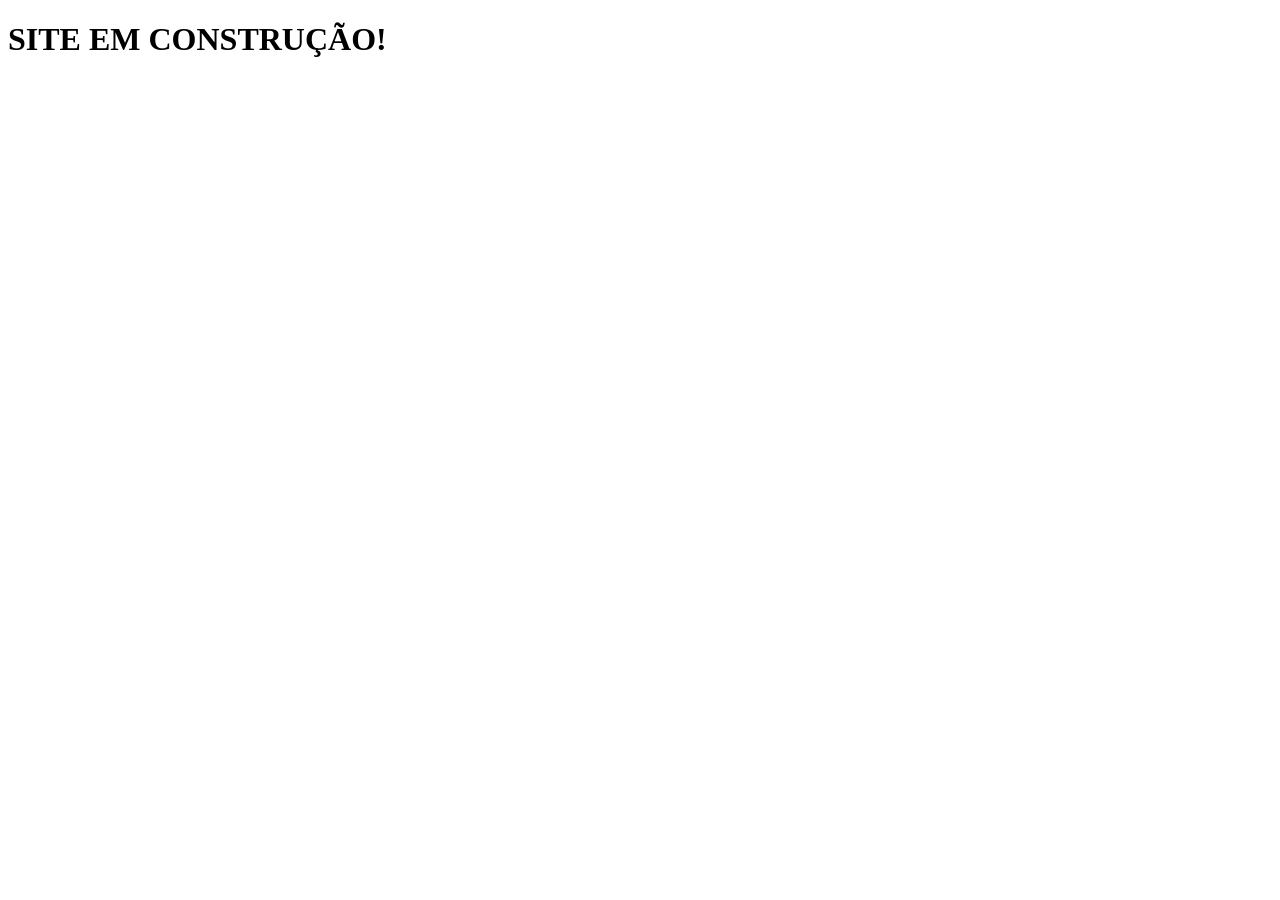
==== html/aleatorios.html @ 80ab52ec "a" ====
<!DOCTYPE html>
<html lang="pt-br">
<head>
    <meta charset="UTF-8">
    <meta name="viewport" content="width=device-width, initial-scale=1.0">
    <title>Aleátorio</title>
</head>
<body>
    <h1>SITE EM CONSTRUÇÃO!</h1>
</body>
</html>
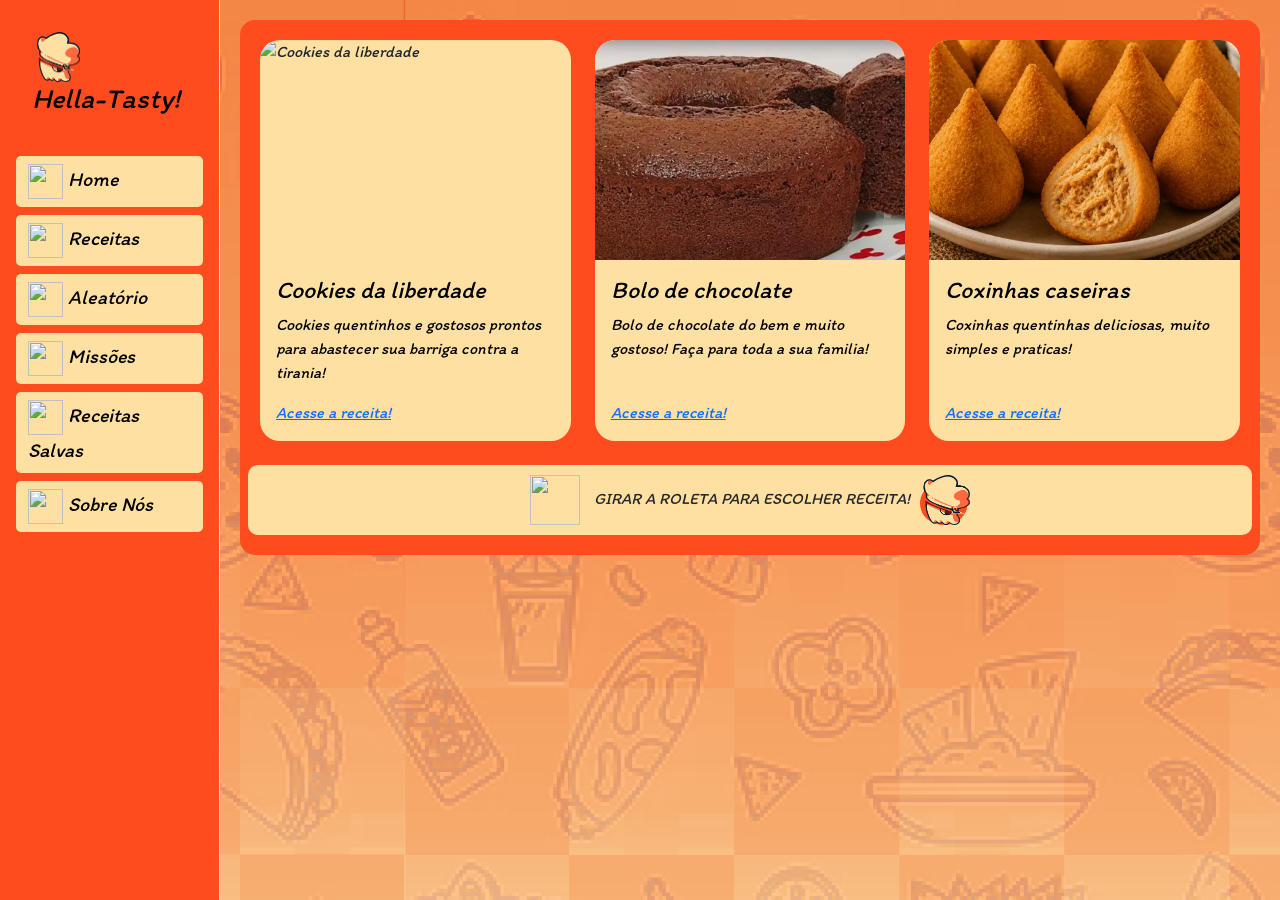
==== commit 1666131c: "a" ====
--- a/html/aleatorios.html
+++ b/html/aleatorios.html
@@ -1,11 +1,114 @@
 <!DOCTYPE html>
 <html lang="pt-br">
 <head>
-    <meta charset="UTF-8">
-    <meta name="viewport" content="width=device-width, initial-scale=1.0">
-    <title>Aleátorio</title>
+  <meta charset="UTF-8">
+  <meta name="viewport" content="width=device-width, initial-scale=1.0">
+  <title>Aleatório</title>
+  <link rel="shortcut icon" href="../img/logo.png" type="image/x-icon">
+  <link rel="preconnect" href="https://fonts.googleapis.com">
+  <link rel="preconnect" href="https://fonts.gstatic.com" crossorigin>
+  <link href="https://fonts.googleapis.com/css2?family=Itim&display=swap" rel="stylesheet">
+  <link href="https://cdn.jsdelivr.net/npm/bootstrap@5.3.8/dist/css/bootstrap.min.css" rel="stylesheet"
+    integrity="sha384-sRIl4kxILFvY47J16cr9ZwB07vP4J8+LH7qKQnuqkuIAvNWLzeN8tE5YBujZqJLB" crossorigin="anonymous">
+  <script src="https://cdn.jsdelivr.net/npm/bootstrap@5.3.8/dist/js/bootstrap.bundle.min.js"
+    integrity="sha384-FKyoEForCGlyvwx9Hj09JcYn3nv7wiPVlz7YYwJrWVcXK/BmnVDxM+D2scQbITxI"
+    crossorigin="anonymous"></script>
+  <link rel="stylesheet" href="../css/aleatoria.css">
 </head>
 <body>
-    <h1>SITE EM CONSTRUÇÃO!</h1>
+  <header>
+    <button class="btn btn-dark d-lg-none m-2" type="button" data-bs-toggle="offcanvas" data-bs-target="#sidebarLateral"
+      aria-controls="sidebarLateral">
+      <span class="navbar-toggler-icon" style="filter: invert(1);"></span> Menu
+    </button>
+
+    <div class="offcanvas-lg offcanvas-start border-end vh-100 p-3" tabindex="-1" id="sidebarLateral"
+      aria-labelledby="sidebarLateralLabel" style="width: 220px; position: fixed; top: 0; left: 0; z-index: 1050;">
+      <div class="offcanvas-header d-flex justify-content-between align-items-center w-100">
+        <a class="navbar-brand text-white text-decoration-none" href="index.html">
+          <img src="../img/logo.png" id="logo" alt="logo do site" style="max-height: 50px;">
+          <h3>Hella-Tasty!</h3>
+        </a>
+        <button type="button" class="btn-close btn-close-white d-lg-none" data-bs-dismiss="offcanvas"
+          data-bs-target="#sidebarLateral" aria-label="Close"></button>
+      </div>
+
+      <div class="offcanvas-body d-flex flex-column justify-content-between h-100 mt-3 p-0">
+        <ul class="navbar-nav flex-column w-100 mb-auto">
+          <li class="nav-item mb-2">
+            <a class="nav-link active" aria-current="page" href="index.html">
+              <img src="https://cdn-icons-png.flaticon.com/512/25/25694.png" class="icones" alt=""> Home
+            </a>
+          </li>
+          <li class="nav-item mb-2">
+            <a class="nav-link" href="../html/receitas.html">
+              <img src="https://cdn-icons-png.flaticon.com/512/483/483845.png" class="icones" alt=""> Receitas
+            </a>
+          </li>
+          <li class="nav-item mb-2">
+            <a class="nav-link" href="../html/aleatorios.html">
+              <img src="https://www.svgrepo.com/show/322962/perspective-dice-six-faces-random.svg" class="icones" alt=""> Aleatório
+            </a>
+          </li>
+          <li class="nav-item mb-2">
+            <a class="nav-link" href="../html/missoes.html">
+              <img src="https://cdn-icons-png.flaticon.com/512/649/649126.png" class="icones" alt=""> Missões
+            </a>
+          </li>
+          <li class="nav-item mb-2">
+            <a class="nav-link" href="../html/resalvas.html">
+              <img src="https://cdn-icons-png.flaticon.com/512/1828/1828961.png" class="icones" alt=""> Receitas Salvas
+            </a>
+          </li>
+          <li class="nav-item mb-2">
+            <a class="nav-link" href="../html/sobre.html">
+              <img src="https://cdn-icons-png.flaticon.com/512/6421/6421323.png" class="icones" alt=""> Sobre Nós
+            </a>
+          </li>
+        </ul>
+      </div>
+    </div>
+  </header>
+
+  <main>
+    <div class="row g-4">
+      <div class="col-12 col-md-6 col-lg-4">
+        <section class="card card-main h-100">
+          <img src="https://preview.redd.it/i-did-the-thing-v0-kyp98ka40zxh1.jpeg?width=640&crop=smart&auto=webp&s=8627cff0487a6a003ca7d8e90038e464f5ab1fe8" class="card-img-top" alt="Cookies da liberdade">
+          <div class="card-body d-flex flex-column">
+            <h4 class="card-main-title">Cookies da liberdade</h4>
+            <p class="card-main-text">Cookies quentinhos e gostosos prontos para abastecer sua barriga contra a tirania!</p>
+            <a href="receitas.html" class="mt-auto">Acesse a receita!</a>
+          </div>
+        </section>
+      </div>
+
+      <div class="col-12 col-md-6 col-lg-4">
+        <section class="card card-main h-100">
+          <img src="../img/bolo.webp" class="card-img-top" alt="Cookies da liberdade">
+          <div class="card-body d-flex flex-column">
+            <h4 class="card-main-title">Bolo de chocolate</h4>
+            <p class="card-main-text">Bolo de chocolate do bem e muito gostoso! Faça para toda a sua familia!</p>
+            <a href="receitas.html" class="mt-auto">Acesse a receita!</a>
+          </div>
+        </section>
+      </div>
+
+      <div class="col-12 col-md-6 col-lg-4">
+        <section class="card card-main h-100">
+          <img src="../img/coxinha.webp" class="card-img-top" alt="Cookies da liberdade">
+          <div class="card-body d-flex flex-column">
+            <h4 class="card-main-title">Coxinhas caseiras</h4>
+            <p class="card-main-text">Coxinhas quentinhas deliciosas, muito simples e praticas!</p>
+            <a href="receitas.html" class="mt-auto">Acesse a receita!</a>
+          </div>
+        </section>
+      </div>
+      <div id="butao">
+        <img src="https://www.svgrepo.com/show/322962/perspective-dice-six-faces-random.svg" class="icone" alt="">
+        GIRAR A ROLETA PARA ESCOLHER RECEITA!<img src="../img/logo.png" class="icone"></div>
+    </div>
+
+  </main>
 </body>
 </html>
--- a/css/aleatoria.css
+++ b/css/aleatoria.css
@@ -0,0 +1,179 @@
+* {
+  margin: 0;
+  padding: 0;
+  box-sizing: border-box;
+}
+
+#sidebarLateral {
+  background-color: #FF4C1F !important;
+  color: #fff;
+}
+
+#sidebarLateral h3 {
+  color: #000000;
+}
+
+#sidebarLateral .nav-link {
+  color: #000000 !important;
+  font-size: 20px;
+  background-color: #FFE0A3;
+  border-radius: 5px;
+  padding: 8px 12px;
+}
+
+#sidebarLateral .nav-link:hover {
+  background-color: rgba(0, 0, 0, 0.1);
+}
+
+body {
+  background-image: url(../img/wallpaper.png);
+  background-color: #FF4C1F;
+  font-family: "Itim", cursive;
+  font-style: italic;
+}
+
+#logo {
+  height: 100px;
+  width: 50px;
+  object-fit: contain;
+}
+
+.pesquisa {
+  margin-left: 220px;
+  padding: 10px 20px;
+  height: 60px;
+  background-color: #FF4C1F;
+  border-radius: 50px;
+}
+
+.icones {
+  height: 35px;
+  width: 35px;
+  transition: padding 0.2s ease;
+}
+
+.icones:hover {
+  padding: 7px;
+}
+
+main {
+  background-color: #FF4C1F;
+  border-radius: 15px;
+  padding: 20px;
+  margin: 16px;
+}
+
+@media (min-width: 992px) {
+  main, .conteudo-principal {
+    margin-left: 240px;
+    margin-right: 20px;
+    margin-top: 20px;
+    width: auto;
+  }
+}
+
+footer {
+  background-color: black;
+  color: white;
+  font-size: 38px;
+  text-align: center;
+  width: 100%;
+  margin-top: 30px;
+  padding: 30px;
+}
+
+.mini {
+  height: 45px;
+  width: 45px;
+  margin-left: 5px;
+  transition: padding 0.3s ease;
+}
+
+.mini:hover {
+  padding: 5px;
+}
+
+.card {
+  overflow: hidden;
+  border-radius: 20px;
+  border: none;
+  position: relative;
+  display: flex;
+  flex-direction: column;
+  transition: transform 0.25s ease, box-shadow 0.25s ease;
+}
+
+.card:hover {
+  transform: translateY(-5px);
+  box-shadow: 0 8px 18px rgba(0, 0, 0, 0.25);
+}
+
+.card-img-top {
+  height: 220px;
+  width: 100%;
+  object-fit: cover;
+  object-position: center;
+}
+
+.card-title {
+  color: white;
+}
+
+.card-text1 {
+  color: white;
+}
+
+.card-img1 {
+  height: 220px;
+  width: 200px;
+  object-fit: cover;
+  object-position: center;
+}
+
+.card-img-overlay {
+  background: rgba(0, 0, 0, 0.4);
+  display: flex;
+  flex-direction: column;
+  justify-content: flex-end;
+}
+
+.card-title, .card-text1 {
+  color: #fff !important;
+}
+
+@media (max-width: 768px) {
+  .card-img1, .card-img-top {
+    height: 180px;
+  }
+}
+
+.card-main {
+  background-color: #FFE0A3;
+  width: 100%;
+}
+
+.card-main-title {
+  color: black;
+}
+
+.card-main-text {
+  color: rgb(0, 0, 0);
+}
+
+#butao{
+    background-color: #FFE0A3;
+    border-radius: 10px;
+    text-align: center;
+}
+#butao:hover{
+    padding: 5px;
+    transition: 0.5s;
+}
+
+.icone{
+  height: 50px;
+  width: 50px;
+  transition: padding 0.2s ease;
+  margin: 10px;
+
+}
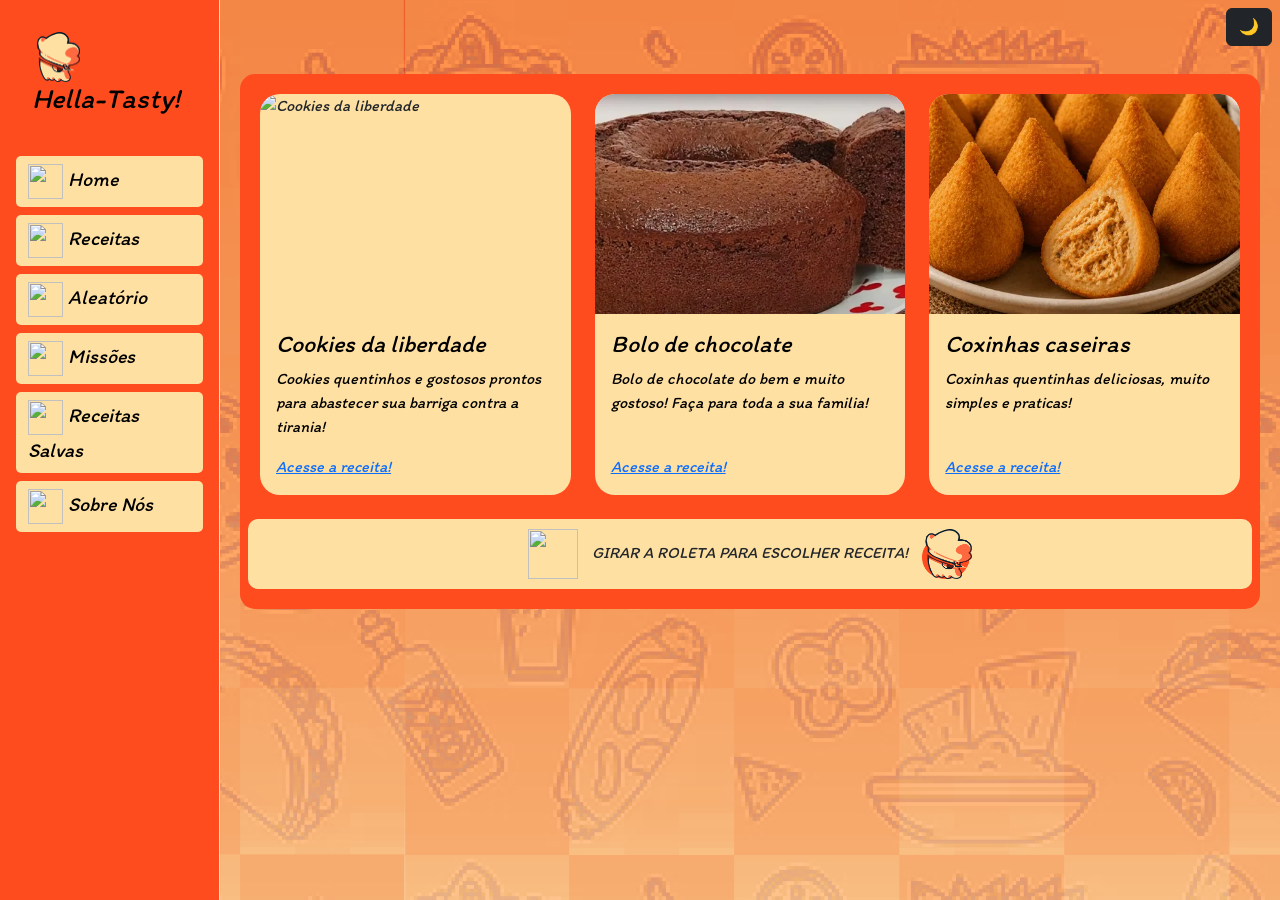
==== commit 8f2ca89e: "modo escuro" ====
--- a/html/aleatorios.html
+++ b/html/aleatorios.html
@@ -17,10 +17,16 @@
 </head>
 <body>
   <header>
-    <button class="btn btn-dark d-lg-none m-2" type="button" data-bs-toggle="offcanvas" data-bs-target="#sidebarLateral"
-      aria-controls="sidebarLateral">
-      <span class="navbar-toggler-icon" style="filter: invert(1);"></span> Menu
-    </button>
+    <div class="d-flex justify-content-between align-items-center p-2">
+      <button class="btn btn-dark d-lg-none" type="button" data-bs-toggle="offcanvas" data-bs-target="#sidebarLateral"
+        aria-controls="sidebarLateral">
+        <span class="navbar-toggler-icon" style="filter: invert(1);"></span> Menu
+      </button>
+
+      <button type="button" onclick="modoNoturno()" id="btnTema" class="btn btn-dark ms-auto">
+        🌙
+      </button>
+    </div>
 
     <div class="offcanvas-lg offcanvas-start border-end vh-100 p-3" tabindex="-1" id="sidebarLateral"
       aria-labelledby="sidebarLateralLabel" style="width: 220px; position: fixed; top: 0; left: 0; z-index: 1050;">
@@ -85,7 +91,7 @@
 
       <div class="col-12 col-md-6 col-lg-4">
         <section class="card card-main h-100">
-          <img src="../img/bolo.webp" class="card-img-top" alt="Cookies da liberdade">
+          <img src="../img/bolo.webp" class="card-img-top" alt="Bolo de chocolate">
           <div class="card-body d-flex flex-column">
             <h4 class="card-main-title">Bolo de chocolate</h4>
             <p class="card-main-text">Bolo de chocolate do bem e muito gostoso! Faça para toda a sua familia!</p>
@@ -96,7 +102,7 @@
 
       <div class="col-12 col-md-6 col-lg-4">
         <section class="card card-main h-100">
-          <img src="../img/coxinha.webp" class="card-img-top" alt="Cookies da liberdade">
+          <img src="../img/coxinha.webp" class="card-img-top" alt="Coxinhas caseiras">
           <div class="card-body d-flex flex-column">
             <h4 class="card-main-title">Coxinhas caseiras</h4>
             <p class="card-main-text">Coxinhas quentinhas deliciosas, muito simples e praticas!</p>
@@ -104,11 +110,34 @@
           </div>
         </section>
       </div>
+
       <div id="butao">
         <img src="https://www.svgrepo.com/show/322962/perspective-dice-six-faces-random.svg" class="icone" alt="">
-        GIRAR A ROLETA PARA ESCOLHER RECEITA!<img src="../img/logo.png" class="icone"></div>
+        GIRAR A ROLETA PARA ESCOLHER RECEITA!
+        <img src="../img/logo.png" class="icone" alt="">
+      </div>
     </div>
+  </main>
 
-  </main>
+  <script>
+    const btnTema = document.getElementById("btnTema");
+
+    function aplicarTema(ativo) {
+      document.body.classList.toggle("dark-mode", ativo);
+      if (btnTema) {
+        btnTema.textContent = ativo ? "☀️" : "🌙";
+      }
+    }
+
+    function modoNoturno() {
+      const ativado = !document.body.classList.contains("dark-mode");
+      aplicarTema(ativado);
+      localStorage.setItem("hellaTastyDarkMode", ativado ? "1" : "0");
+    }
+
+    if (localStorage.getItem("hellaTastyDarkMode") === "1") {
+      aplicarTema(true);
+    }
+  </script>
 </body>
 </html>
--- a/css/aleatoria.css
+++ b/css/aleatoria.css
@@ -30,6 +30,7 @@
   background-color: #FF4C1F;
   font-family: "Itim", cursive;
   font-style: italic;
+  transition: background-color 0.25s ease, color 0.25s ease;
 }
 
 #logo {
@@ -160,20 +161,78 @@
   color: rgb(0, 0, 0);
 }
 
-#butao{
-    background-color: #FFE0A3;
-    border-radius: 10px;
-    text-align: center;
-}
-#butao:hover{
-    padding: 5px;
-    transition: 0.5s;
-}
-
-.icone{
+#butao {
+  background-color: #FFE0A3;
+  border-radius: 10px;
+  text-align: center;
+  cursor: pointer;
+}
+
+#butao:hover {
+  padding: 5px;
+  transition: 0.5s;
+}
+
+.icone {
   height: 50px;
   width: 50px;
   transition: padding 0.2s ease;
   margin: 10px;
-
+}
+
+/* --- MODO ESCURO --- */
+body.dark-mode {
+  background-image: none;
+  background-color: #121212;
+  color: #f1f1f1;
+}
+
+body.dark-mode main {
+  background-color: #1b1b1b;
+}
+
+body.dark-mode .card-main {
+  background-color: #2b2b2b;
+}
+
+body.dark-mode .card-main-title,
+body.dark-mode .card-main-text {
+  color: #f5f5f5;
+}
+
+body.dark-mode .card-main a {
+  color: #ffb36b;
+}
+
+body.dark-mode #butao {
+  background-color: #2b2b2b;
+  color: #f5f5f5;
+  border: 1px solid #444444;
+}
+
+body.dark-mode #butao:hover {
+  background-color: #363636;
+}
+
+body.dark-mode #butao .icone:first-child,
+body.dark-mode #sidebarLateral .icones {
+  filter: invert(1);
+}
+
+body.dark-mode #sidebarLateral {
+  background-color: #181818 !important;
+  border-color: #333333 !important;
+}
+
+body.dark-mode #sidebarLateral .nav-link {
+  background-color: #2a2a2a;
+  color: #f1f1f1 !important;
+}
+
+body.dark-mode #sidebarLateral .nav-link:hover {
+  background-color: #3a3a3a;
+}
+
+body.dark-mode #sidebarLateral h3 {
+  color: #ffffff;
 }
